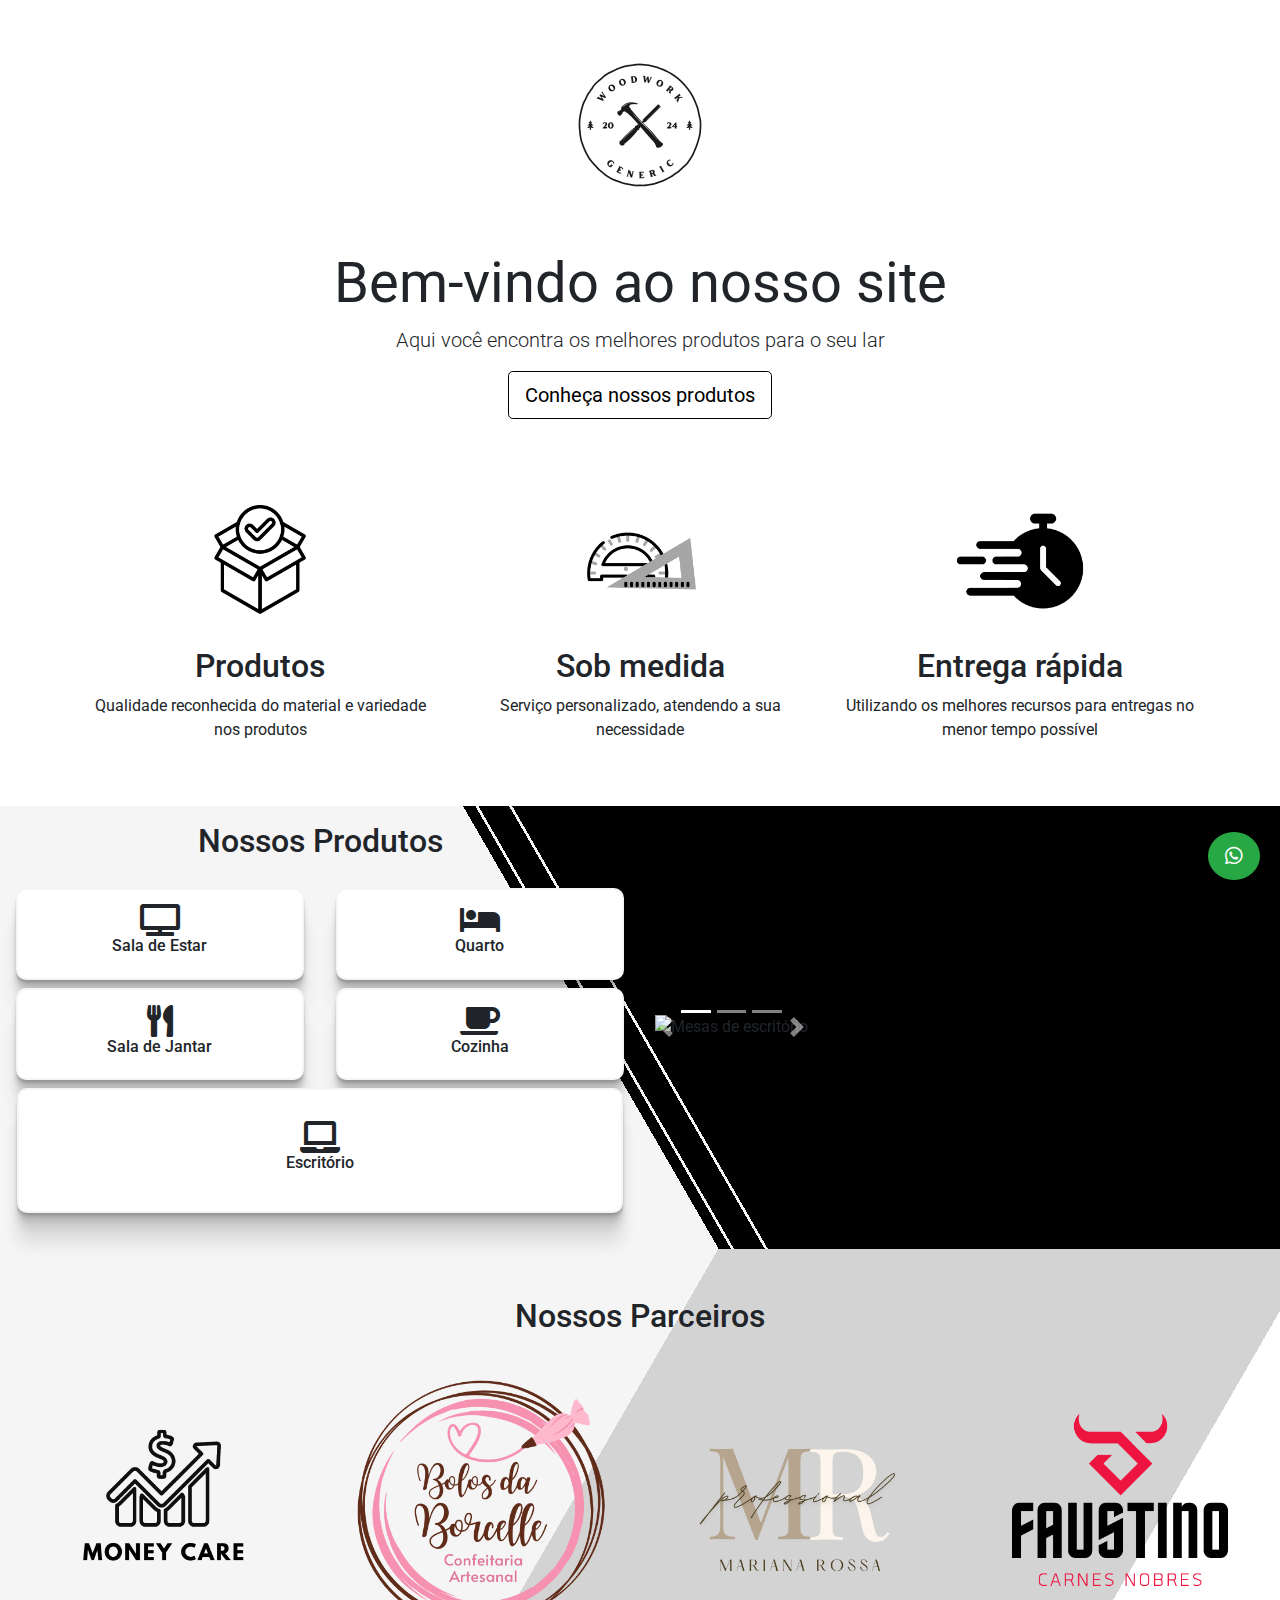
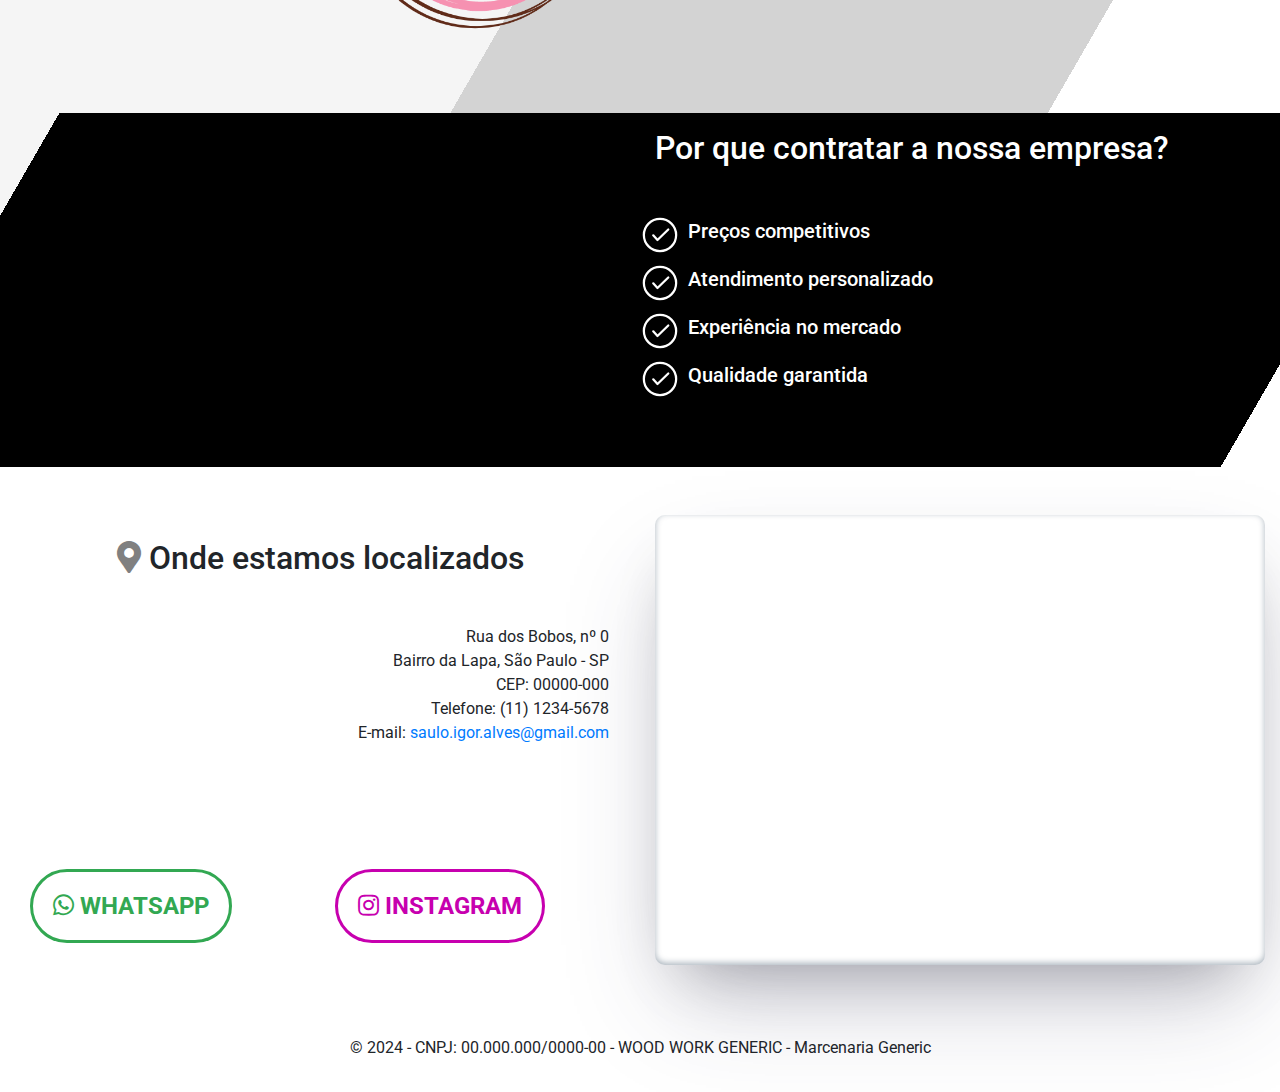
==== index.html @ a8cd64cd "Alteração de estrutura de projeto" ====
<!DOCTYPE html>
<html lang="en">
<head>
    <meta charset="UTF-8">
    <meta name="viewport" content="width=device-width, initial-scale=1.0">
    <title>Marcenaria Generic - Contagem</title>
    <!-- Adicione os links para os arquivos CSS do Bootstrap -->
    <link rel="stylesheet" href="https://stackpath.bootstrapcdn.com/bootstrap/4.5.2/css/bootstrap.min.css">

    <!-- Adicione os links para os arquivos CSS do Font Awesome -->
    <link rel="stylesheet" href="https://cdnjs.cloudflare.com/ajax/libs/font-awesome/5.15.1/css/all.min.css">
    <link rel="icon" href="assets/images/icon/icon_ww.ico">
    
    <!-- acrescentar o css produtos da pasta styles -->
    <link rel="stylesheet" href="styles/produtos.css">
    <link rel="stylesheet" href="styles/header.css">
    <link rel="stylesheet" href="styles/info.css">
    <link rel="stylesheet" href="styles/info-video.css">
    <link rel="stylesheet" href="styles/parceiros.css">

    <!-- Adicione os links para as fontes do Google Fonts -->
    <link href="https://fonts.googleapis.com/css2?family=Roboto:wght@400;700&display=swap" rel="stylesheet">
    <link href="https://fonts.googleapis.com/css2?family=Open+Sans:wght@400;700&display=swap" rel="stylesheet"> 
    
</head>
<body>
    <!-- Criar um banner com a logo da empresa uma mensagem de efeito e um botão de rolar para baixo -->
    <div class="container-fluid pb-4" id="header">
        <div class="row">
            <div class="col-12 text-center">
                <img src="assets/images/generic_logo.png" class="img-fluid" alt="Marcenaria Generic - Contagem - MG" style="max-width: 250px;">
            </div>
        </div>
        <div class="row">
            <div class="col-12">
                <h1 class="display-4 text-center" style="font-weight: 400;">Bem-vindo ao nosso site</h1>
            </div>
        </div>
        <div class="row">
            <div class="col-12">
                <p class="lead text-center">Aqui você encontra os melhores produtos para o seu lar</p>
            </div>
        </div>
        <div class="row">
            <div class="col-12 text-center">
                <a href="#produtos" id="btnHeader" class="btn btn-lg" style="border: 1.5px solid black; color: black;">Conheça nossos produtos</a>
            </div>
        </div>
    </div>
    <!-- create 3 columns with 1 image and 1 text align center -->
    <div class="container py-5">
        <div class="row">
            <div class="col-12 col-md-4 text-center">
                <img src="assets/images/icone_produtos.png" class="img-fluid" alt="Qualidade do produto - Marcenaria Generic - Contagem" style="max-width: 40%;">
                <h2 class="mt-3">Produtos</h2>
                <p>Qualidade reconhecida do material e variedade nos produtos</p>
            </div>
            <div class="col-12 col-md-4 text-center">
                <img src="assets/images/icone_sob_medida.png" class="img-fluid" alt="Moveis planejados sob medida" style="max-width: 40%;">
                <h2 class="mt-3">Sob medida</h2>
                <p>Serviço personalizado, atendendo a sua necessidade</p>
            </div>
            <div class="col-12 col-md-4 text-center">
                <img src="assets/images/icone_velocidade_entrega.png" class="img-fluid" alt="Entregamos em Belo Horizonte e Contagem" style="max-width: 40%;">
                <h2 class="mt-3">Entrega rápida</h2>
                <p>Utilizando os melhores recursos para entregas no menor tempo possível</p>
            </div>
        </div>
    </div>
    <!-- create a section with two columns where first has a title "Nossos Produtos" and a list with products and second has a carousel with many images of products -->
    <div class="container-fluid py-2" id="produtos" >
        <div class="row">
            <div class="col-12 col-md-6">
                <h2 class="text-center mt-2">Nossos Produtos</h2>
                <!-- create a grid with icon from font awesome and text about items: cadeira, armario, mesa, cozinha, escritorio -->
                <div class="row my-4">
                    <div class="col-6 text-center opcaoTipo my-1">
                        <div class="container" data-option="living-room">
                            <i class="fas fa-tv fa-pulse fa-2x d-block mx-auto"></i>
                            <h6 class="text-center">Sala de Estar</h6>
                        </div>
                    </div>
                    <div class="col-6 text-center opcaoTipo my-1">
                        <div class="container" data-option="bedroom">
                            <i class="fas fa-bed fa-pulse fa-2x d-block mx-auto"></i>
                            <h6 class="text-center">Quarto</h6>
                        </div>
                    </div>
                    <div class="col-6 text-center opcaoTipo my-1">
                        <div class="container" data-option="dining-room">
                            <i class="fas fa-utensils fa-pulse fa-2x d-block mx-auto"></i>
                            <h6 class="text-center">Sala de Jantar</h6>
                        </div>
                    </div>
                    <div class="col-6 text-center opcaoTipo my-1">
                        <div class="container" data-option="kitchen">
                            <i class="fas fa-coffee fa-pulse fa-2x d-block mx-auto"></i>
                            <h6 class="text-center">Cozinha</h6>
                        </div>
                    </div>
                    <div class="col-12 text-center opcaoTipo my-1">
                        <div class="container" data-option="office">
                            <i class="fas fa-laptop fa-pulse fa-2x d-block mx-auto"></i>
                            <h6 class="text-center">Escritório</h6>
                        </div>
                    </div>
                </div>
            </div>
            <div class="col-12 col-md-6 d-flex align-items-center">
                <div id="carouselProdutos" class="carousel slide" data-ride="carousel">
                    <ol class="carousel-indicators">
                        <li data-target="#carouselProdutos" data-slide-to="0" class="active"></li>
                        <li data-target="#carouselProdutos" data-slide-to="1"></li>
                        <li data-target="#carouselProdutos" data-slide-to="2"></li>
                    </ol>
                    <div class="carousel-inner">
                        <div class="carousel-item active" style="max-height: 460px;">
                            <img src="assets/images/office/desk_1.jpeg" class="d-block w-100" alt="Mesas de escritório">
                        </div>
                        <div class="carousel-item" style="max-height: 460px;">
                            <img src="assets/images/office/desk_2.jpeg" class="d-block w-100" alt="Armários planejados">
                        </div>
                        <div class="carousel-item" style="max-height: 460px;">
                            <img src="assets/images/office/desk_3.jpeg" class="d-block w-100" alt="Paineis para TV e Prateleiras">
                        </div>
                    </div>
                    <a class="carousel-control-prev" href="#carouselProdutos" role="button" data-slide="prev">
                        <span class="carousel-control-prev-icon" aria-hidden="true"></span>
                        <span class="sr-only">Anterior</span>
                    </a>
                    <a class="carousel-control-next" href="#carouselProdutos" role="button" data-slide="next">
                        <span class="carousel-control-next-icon" aria-hidden="true"></span>
                        <span class="sr-only">Próximo</span>
                    </a>
                </div>
            </div>
        </div>
    </div>

    <!-- secao onde teremos os parceiros da empresa, clientes sendo apresentados de forma dinamica sem utilizar o carousel -->
    <div class="container-fluid py-5" id="parceiros">
        <h2 class="text-center">Nossos Parceiros</h2>
        <div class="row">
            <div class="col-12 col-md-3 text-center my-3">
                <img src="assets/images/partners/partner_generic_1.png" class="img-fluid" alt="Armarios para casa e lojas">
            </div>
            <div class="col-12 col-md-3 text-center my-3">
                <img src="assets/images/partners/partner_generic_2.png" class="img-fluid" alt="Serviço personalizado para comércio">
            </div>
            <div class="col-12 col-md-3 text-center my-3">
                <img src="assets/images/partners/partner_generic_3.png" class="img-fluid" alt="Variedade e atendimento de qualidade">
            </div>
            <div class="col-12 col-md-3 text-center my-3">
                <img src="assets/images/partners/partner_generic_4.png" class="img-fluid" alt="Atendendo região metropolitana de BH">
            </div>
        </div>
    </div>

   <!-- secao com uma coluna com video sobre a empresa e na outra coluna um texto sobre porque contratar nossa empresa -->
    <div class="container-fluid py-3 text-white" id="info-video">
        <div class="row">
            <div class="col-12 col-md-6">
                <video width="100%" height="315" autoplay loop muted playsinline>
                    <source src="assets/videos/header_video_completo _720.mp4" type="video/mp4">
                </video>
            </div>
            <div class="col-12 col-md-6 d-flex">
                <div>
                    <h2>Por que contratar a nossa empresa?</h2>
                    <div class="row mt-5 d-flex align-items-center">
                        <div class="checkbox-wrapper-31">
                            <input type="checkbox" checked disabled/>
                            <svg viewBox="0 0 35.6 35.6">
                              <circle class="background" cx="17.8" cy="17.8" r="17.8"></circle>
                              <circle class="stroke" cx="17.8" cy="17.8" r="14.37"></circle>
                              <polyline class="check" points="11.78 18.12 15.55 22.23 25.17 12.87"></polyline>
                            </svg>
                        </div>              
                        <h5 class="ml-2">Preços competitivos</h5>
                    </div>
                    <div class="row my-2 d-flex align-items-center">
                        <div class="checkbox-wrapper-31">
                            <input type="checkbox" checked disabled/>
                            <svg viewBox="0 0 35.6 35.6">
                              <circle class="background" cx="17.8" cy="17.8" r="17.8"></circle>
                              <circle class="stroke" cx="17.8" cy="17.8" r="14.37"></circle>
                              <polyline class="check" points="11.78 18.12 15.55 22.23 25.17 12.87"></polyline>
                            </svg>
                        </div>              
                        <h5 class="ml-2">Atendimento personalizado</h5>
                    </div>
                    <div class="row d-flex align-items-center">
                        <div class="checkbox-wrapper-31">
                            <input type="checkbox" checked disabled/>
                            <svg viewBox="0 0 35.6 35.6">
                              <circle class="background" cx="17.8" cy="17.8" r="17.8"></circle>
                              <circle class="stroke" cx="17.8" cy="17.8" r="14.37"></circle>
                              <polyline class="check" points="11.78 18.12 15.55 22.23 25.17 12.87"></polyline>
                            </svg>
                        </div>              
                        <h5 class="ml-2">Experiência no mercado</h5>
                    </div>
                    <div class="row my-2 d-flex align-items-center">
                        <div class="checkbox-wrapper-31">
                            <input type="checkbox" checked disabled/>
                            <svg viewBox="0 0 35.6 35.6">
                              <circle class="background" cx="17.8" cy="17.8" r="17.8"></circle>
                              <circle class="stroke" cx="17.8" cy="17.8" r="14.37"></circle>
                              <polyline class="check" points="11.78 18.12 15.55 22.23 25.17 12.87"></polyline>
                            </svg>
                        </div>              
                        <h5 class="ml-2">Qualidade garantida</h5>
                    </div>
                    
                </div>
            </div>
        </div>
    </div>

    <!-- secao de onde estamos localizados com duas colunas, onde a primeira apresenta os dados com o endereço e o segundo um mapa com a localização do google maps -->
    <div class="container-fluid py-5">
        <div class="row">
            <div class="col-12 col-md-6 py-4 text-end d-flex flex-column justify-content-between my-3 my-md-0" id="text-info">
                <div>
                    <h2 id="titleOndeEstamos"><i class="fas fa-map-marker-alt" style="color: gray"></i> Onde estamos localizados</h2>
                    <p class="mt-5 mr-3">Rua dos Bobos, nº 0</p>
                    <p class="mr-3"> Bairro da Lapa, São Paulo - SP</p>
                    <p class="mr-3">CEP: 00000-000</p>
                    <p class="mr-3">Telefone: (11) 1234-5678</p>
                    <p class="mr-3 mb-3 mb-md-0">E-mail:
                        <a href="mailto:saulo.igor.alves@gmail.com">saulo.igor.alves@gmail.com</a>
                    </p>
                </div>
                <div class="container py-4">
                    <div class="row">
                        <div class="col-md-6 my-4 my-md-0">
                            <a href="https://api.whatsapp.com/send?phone=5511987654321" id="btn-whatsapp" style="color: #32a852; border: 3px solid #32a852;">
                                <i class="fab fa-whatsapp"></i>
                                WHATSAPP
                            </a>
                        </div>
                        <div class="col-md-6 my-4 my-md-0">
                            <a href="https://www.instagram.com/" id="btn-instagram" style="color: #c700af; border: 3px solid #c700af;">
                                <i class="fab fa-instagram"></i>
                                INSTAGRAM
                            </a>
                        </div>
                    </div>
                </div>
            </div>
            <div class="col-12 col-md-6">
                <iframe id="mapa" src="https://www.google.com/maps/embed?pb=!1m18!1m12!1m3!1d3657.073394394073!2d-46.68807368502147!3d-23.55051968467914!2m3!1f0!2f0!3f0!3m2!1i1024!2i768!4f13.1!3m3!1m2!1s0x94ce5b8b0f3d3d3f%3A0x8e3e3e3e3e3e3e3e!2sRua%20dos%20Bobos%2C%20n%C2%BA%200%20-%20Bairro%20da%20Lapa%2C%20S%C3%A3o%20Paulo%20-%20SP%2C%2000000-000!5e0!3m2!1spt-BR!2sbr!4v1601550730003!5m2!1spt-BR!2sbr" width="100%" height="450" frameborder="0" style="border:0;" allowfullscreen="" aria-hidden="false" tabindex="0" alt="Petrolândia - Contagem - MG"></iframe>
            </div>
        </div>
    </div>
    <!-- footer somente com o texto de direitos autorais cnpj nome fantasia razao social e copyrigth -->
    <footer class="container-fluid text-center py-3 bg-black">
        <p>&copy; 2024 - CNPJ: 00.000.000/0000-00 - WOOD WORK GENERIC - Marcenaria Generic</p>
    </footer>

    <!-- create float button on page for contact via whatsapp -->
    <a
        href="https://api.whatsapp.com/send?phone=5511987654321"
        class="btn btn-success rounded-circle position-fixed btn-lg"
        style="bottom: 20px; right: 20px"
        ><i class="fab fa-whatsapp"></i
    ></a>

    <!-- Adicione os scripts do Bootstrap -->
    <script src="https://code.jquery.com/jquery-3.5.1.slim.min.js"></script>
    <script src="https://cdn.jsdelivr.net/npm/@popperjs/core@2.5.4/dist/umd/popper.min.js"></script>
    <script src="https://stackpath.bootstrapcdn.com/bootstrap/4.5.2/js/bootstrap.min.js"></script>

    <!-- adiciona os scripts da pasta scripts do projeto -->
    <script src="scripts/produtos.js"></script>
</body>
</html>
---- styles/produtos.css ----
.opcaoTipo .container {
    width: 99.5%;
    border-radius: 10px; /* Rounded corners */
    box-shadow: rgba(0, 0, 0, 0.09) 0px 2px 1px, rgba(0, 0, 0, 0.09) 0px 4px 2px, rgba(0, 0, 0, 0.09) 0px 8px 4px, rgba(0, 0, 0, 0.09) 0px 16px 8px, rgba(0, 0, 0, 0.09) 0px 32px 16px;
    padding-top: 5%; /* Vertical padding */
    padding-bottom: 5%; /* Vertical padding */
    background-color: white;
    border: 2px solid whitesmoke;
}

#produtos {
    background: linear-gradient(-120deg, black 50%,whitesmoke 50%,whitesmoke 50.2%, black 50.2%, black 52.2%,whitesmoke 52.2%,whitesmoke 52.4%, black 52.4%, black 53.2%,whitesmoke 53.2%);
    background-size: cover;
}

@keyframes custom-pulse {
    0% { transform: scale(1); }
    50% { transform: scale(0.9); }
    100% { transform: scale(1); }
  }
  
  .fas {
    animation: custom-pulse 3s ease-in-out;
    animation-iteration-count: 3; /* Controla o número de vezes que a animação deve acontecer */
  }
---- styles/header.css ----
#header {
    background: linear-gradient(rgba(255, 255, 255, 0.7), rgba(255, 255, 255, 0.7)), url('../assets/images/woodwork_background.jpeg');
    background-size: cover;
    
}

#btnHeader:hover {
    color: white !important;
    background-color: black;
    
}
---- styles/info.css ----
#mapa{
    border-radius: 10px;
    box-shadow: rgba(50, 50, 93, 0.25) 0px 50px 100px -20px, rgba(0, 0, 0, 0.3) 0px 30px 60px -30px, rgba(10, 37, 64, 0.35) 0px -2px 6px 0px inset;
}

#text-info {

    p {
        text-align: end !important;
        margin-bottom: 0 !important;
    }

    .container a{
        border-radius: 40px; 
        padding: 20px;
        background-color: white;
        text-decoration: none;
        font-size: x-large;
        font-weight: bold;
    }
}

#btn-whatsapp:hover {
    background-color: #32a852 !important;
    color: white !important;
}

#btn-instagram:hover {
    background-color: #c700af !important;
    color: white !important;
}

#titleOndeEstamos{
    margin: 0 auto !important;
    text-align: center !important;
    
}
---- styles/info-video.css ----
.checkbox-wrapper-31:hover .check {
    stroke-dashoffset: 0;
  }

  .checkbox-wrapper-31 {
    position: relative;
    display: inline-block;
    width: 40px;
    height: 40px;
  }
  .checkbox-wrapper-31 .background {
    fill: #ccc;
    transition: ease all 0.6s;
    -webkit-transition: ease all 0.6s;
  }
  .checkbox-wrapper-31 .stroke {
    fill: none;
    stroke: #fff;
    stroke-miterlimit: 10;
    stroke-width: 2px;
    stroke-dashoffset: 100;
    stroke-dasharray: 100;
    transition: ease all 0.6s;
    -webkit-transition: ease all 0.6s;
  }
  .checkbox-wrapper-31 .check {
    fill: none;
    stroke: #fff;
    stroke-linecap: round;
    stroke-linejoin: round;
    stroke-width: 2px;
    stroke-dashoffset: 22;
    stroke-dasharray: 22;
    transition: ease all 0.6s;
    -webkit-transition: ease all 0.6s;
  }
  .checkbox-wrapper-31 input[type=checkbox] {
    position: absolute;
    width: 100%;
    height: 100%;
    left: 0;
    top: 0;
    margin: 0;
    opacity: 0;
    -appearance: none;
    
  }
  .checkbox-wrapper-31 input[type=checkbox]:hover {
    cursor: pointer;
  }
  .checkbox-wrapper-31 input[type=checkbox]:checked + svg .background {
    fill: transparent;
  }
  .checkbox-wrapper-31 input[type=checkbox]:checked + svg .stroke {
    stroke-dashoffset: 0;
  }
  .checkbox-wrapper-31 input[type=checkbox]:checked + svg .check {
    stroke-dashoffset: 0;
  }

  #info-video{
    background: linear-gradient(
      -60deg,
      white 4%,
      black 4%,
      black 96%,
      whitesmoke 96%
    );
  }
---- styles/parceiros.css ----
#parceiros {
    /* background: linear-gradient(60deg, white 10%,whitesmoke 10%,whitesmoke 10.2%, white 10.2%, white 12.2%,whitesmoke 12.2%,whitesmoke 12.4%, white 12.4%, white 13.2%,whitesmoke 13.2%);
     */
     background: linear-gradient(
        -60deg,
        white 15%,
        lightgray 15%,
        lightgray 53.6%,
        whitesmoke 53.6%
      );
     

}
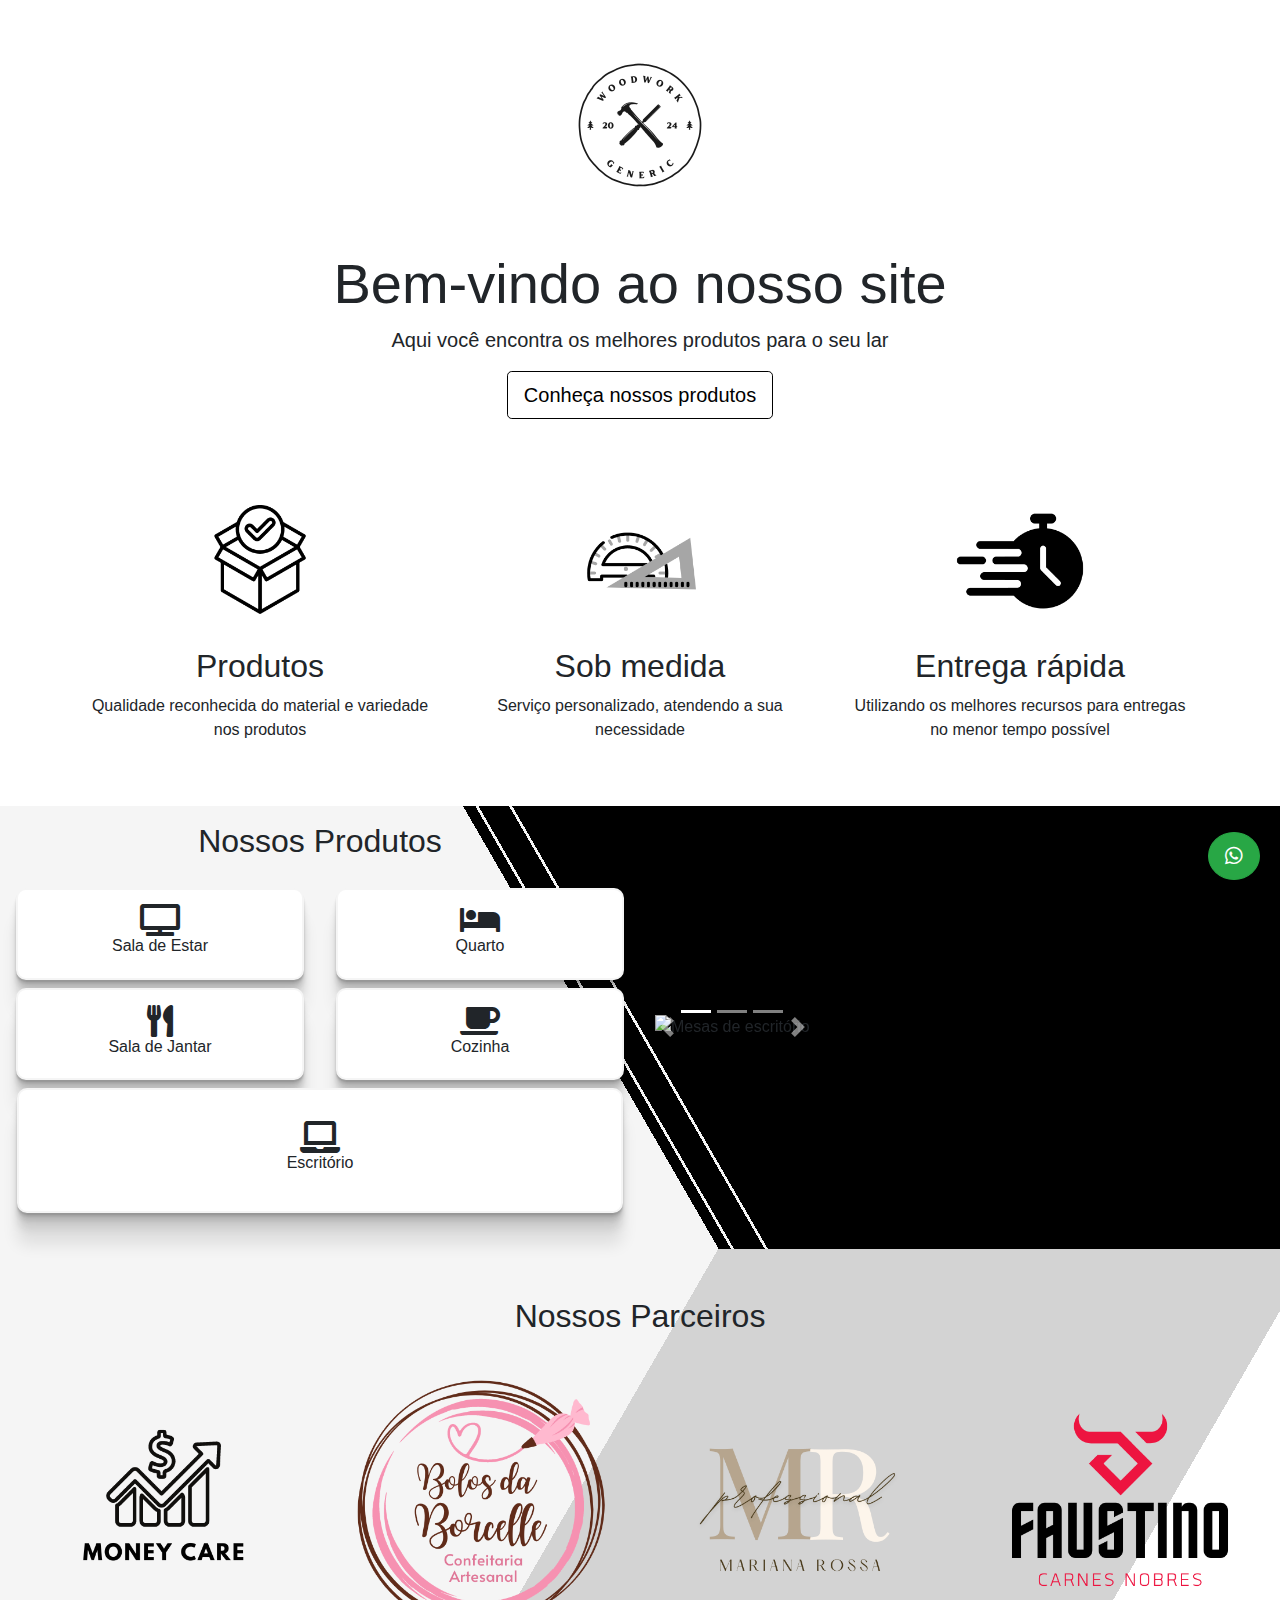
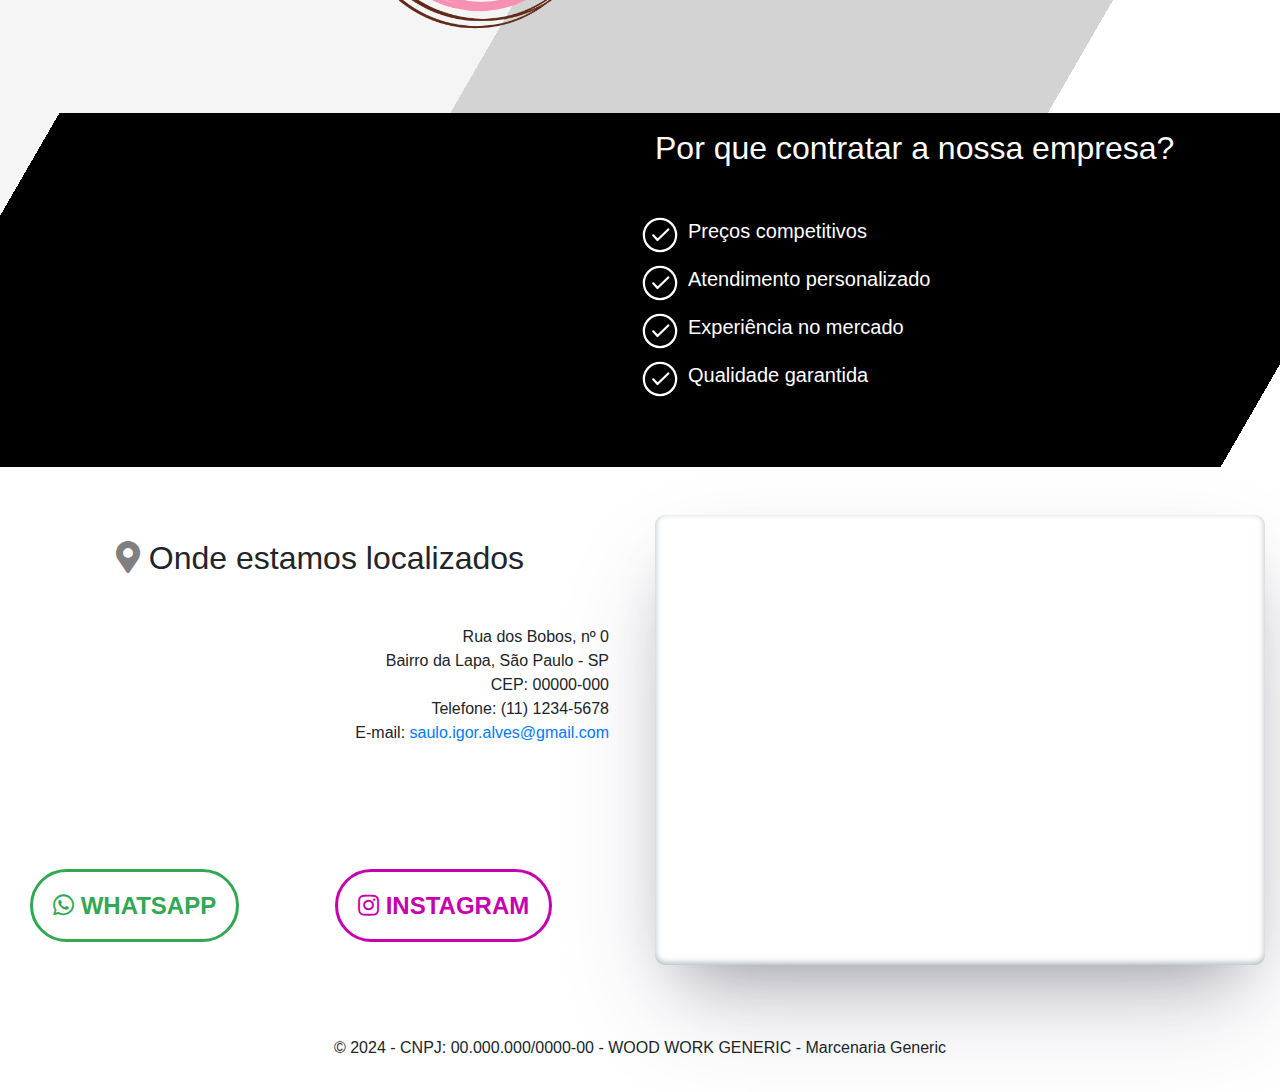
==== commit f8314ddd: "Melhorias na performance do site" ====
--- a/index.html
+++ b/index.html
@@ -12,16 +12,8 @@
     <link rel="icon" href="assets/images/icon/icon_ww.ico">
     
     <!-- acrescentar o css produtos da pasta styles -->
-    <link rel="stylesheet" href="styles/produtos.css">
-    <link rel="stylesheet" href="styles/header.css">
-    <link rel="stylesheet" href="styles/info.css">
-    <link rel="stylesheet" href="styles/info-video.css">
-    <link rel="stylesheet" href="styles/parceiros.css">
-
-    <!-- Adicione os links para as fontes do Google Fonts -->
-    <link href="https://fonts.googleapis.com/css2?family=Roboto:wght@400;700&display=swap" rel="stylesheet">
-    <link href="https://fonts.googleapis.com/css2?family=Open+Sans:wght@400;700&display=swap" rel="stylesheet"> 
-    
+    <link rel="stylesheet" href="styles/styles.css">
+
 </head>
 <body>
     <!-- Criar um banner com a logo da empresa uma mensagem de efeito e um botão de rolar para baixo -->
@@ -76,31 +68,31 @@
                 <div class="row my-4">
                     <div class="col-6 text-center opcaoTipo my-1">
                         <div class="container" data-option="living-room">
-                            <i class="fas fa-tv fa-pulse fa-2x d-block mx-auto"></i>
+                            <i class="fas fa-tv fa-2x d-block mx-auto"></i>
                             <h6 class="text-center">Sala de Estar</h6>
                         </div>
                     </div>
                     <div class="col-6 text-center opcaoTipo my-1">
                         <div class="container" data-option="bedroom">
-                            <i class="fas fa-bed fa-pulse fa-2x d-block mx-auto"></i>
+                            <i class="fas fa-bed fa-2x d-block mx-auto"></i>
                             <h6 class="text-center">Quarto</h6>
                         </div>
                     </div>
                     <div class="col-6 text-center opcaoTipo my-1">
                         <div class="container" data-option="dining-room">
-                            <i class="fas fa-utensils fa-pulse fa-2x d-block mx-auto"></i>
+                            <i class="fas fa-utensils fa-2x d-block mx-auto"></i>
                             <h6 class="text-center">Sala de Jantar</h6>
                         </div>
                     </div>
                     <div class="col-6 text-center opcaoTipo my-1">
                         <div class="container" data-option="kitchen">
-                            <i class="fas fa-coffee fa-pulse fa-2x d-block mx-auto"></i>
+                            <i class="fas fa-coffee fa-2x d-block mx-auto"></i>
                             <h6 class="text-center">Cozinha</h6>
                         </div>
                     </div>
                     <div class="col-12 text-center opcaoTipo my-1">
                         <div class="container" data-option="office">
-                            <i class="fas fa-laptop fa-pulse fa-2x d-block mx-auto"></i>
+                            <i class="fas fa-laptop fa-2x d-block mx-auto"></i>
                             <h6 class="text-center">Escritório</h6>
                         </div>
                     </div>
@@ -260,18 +252,19 @@
 
     <!-- create float button on page for contact via whatsapp -->
     <a
-        href="https://api.whatsapp.com/send?phone=5511987654321"
+        href="https://api.whatsapp.com/send?phone=5531975157421"
         class="btn btn-success rounded-circle position-fixed btn-lg"
         style="bottom: 20px; right: 20px"
         ><i class="fab fa-whatsapp"></i
     ></a>
 
+    <div id="loader">
+        <div class="spinner"></div>
+    </div>
+
     <!-- Adicione os scripts do Bootstrap -->
     <script src="https://code.jquery.com/jquery-3.5.1.slim.min.js"></script>
-    <script src="https://cdn.jsdelivr.net/npm/@popperjs/core@2.5.4/dist/umd/popper.min.js"></script>
     <script src="https://stackpath.bootstrapcdn.com/bootstrap/4.5.2/js/bootstrap.min.js"></script>
-
-    <!-- adiciona os scripts da pasta scripts do projeto -->
     <script src="scripts/produtos.js"></script>
 </body>
 </html>
--- a/styles/styles.css
+++ b/styles/styles.css
@@ -0,0 +1,204 @@
+#header {
+    background: linear-gradient(rgba(255, 255, 255, 0.7), rgba(255, 255, 255, 0.7)), url('../assets/images/woodwork_background.jpeg');
+    background-size: cover;
+    
+}
+
+#btnHeader:hover {
+    color: white !important;
+    background-color: black;
+    
+}
+
+
+.checkbox-wrapper-31:hover .check {
+    stroke-dashoffset: 0;
+  }
+
+  .checkbox-wrapper-31 {
+    position: relative;
+    display: inline-block;
+    width: 40px;
+    height: 40px;
+  }
+  .checkbox-wrapper-31 .background {
+    fill: #ccc;
+    transition: ease all 0.6s;
+    -webkit-transition: ease all 0.6s;
+  }
+  .checkbox-wrapper-31 .stroke {
+    fill: none;
+    stroke: #fff;
+    stroke-miterlimit: 10;
+    stroke-width: 2px;
+    stroke-dashoffset: 100;
+    stroke-dasharray: 100;
+    transition: ease all 0.6s;
+    -webkit-transition: ease all 0.6s;
+  }
+  .checkbox-wrapper-31 .check {
+    fill: none;
+    stroke: #fff;
+    stroke-linecap: round;
+    stroke-linejoin: round;
+    stroke-width: 2px;
+    stroke-dashoffset: 22;
+    stroke-dasharray: 22;
+    transition: ease all 0.6s;
+    -webkit-transition: ease all 0.6s;
+  }
+  .checkbox-wrapper-31 input[type=checkbox] {
+    position: absolute;
+    width: 100%;
+    height: 100%;
+    left: 0;
+    top: 0;
+    margin: 0;
+    opacity: 0;
+    -appearance: none;
+    
+  }
+  .checkbox-wrapper-31 input[type=checkbox]:hover {
+    cursor: pointer;
+  }
+  .checkbox-wrapper-31 input[type=checkbox]:checked + svg .background {
+    fill: transparent;
+  }
+  .checkbox-wrapper-31 input[type=checkbox]:checked + svg .stroke {
+    stroke-dashoffset: 0;
+  }
+  .checkbox-wrapper-31 input[type=checkbox]:checked + svg .check {
+    stroke-dashoffset: 0;
+  }
+
+  #info-video{
+    background: linear-gradient(
+      -60deg,
+      white 4%,
+      black 4%,
+      black 96%,
+      whitesmoke 96%
+    );
+  }
+
+  #mapa{
+    border-radius: 10px;
+    box-shadow: rgba(50, 50, 93, 0.25) 0px 50px 100px -20px, rgba(0, 0, 0, 0.3) 0px 30px 60px -30px, rgba(10, 37, 64, 0.35) 0px -2px 6px 0px inset;
+}
+
+#text-info {
+
+    p {
+        text-align: end !important;
+        margin-bottom: 0 !important;
+    }
+
+    .container a{
+        border-radius: 40px; 
+        padding: 20px;
+        background-color: white;
+        text-decoration: none;
+        font-size: x-large;
+        font-weight: bold;
+    }
+}
+
+#btn-whatsapp:hover {
+    background-color: #32a852 !important;
+    color: white !important;
+}
+
+#btn-instagram:hover {
+    background-color: #c700af !important;
+    color: white !important;
+}
+
+#titleOndeEstamos{
+    margin: 0 auto !important;
+    text-align: center !important;
+    
+}
+
+#parceiros {
+    /* background: linear-gradient(60deg, white 10%,whitesmoke 10%,whitesmoke 10.2%, white 10.2%, white 12.2%,whitesmoke 12.2%,whitesmoke 12.4%, white 12.4%, white 13.2%,whitesmoke 13.2%);
+     */
+     background: linear-gradient(
+        -60deg,
+        white 15%,
+        lightgray 15%,
+        lightgray 53.6%,
+        whitesmoke 53.6%
+      );
+     
+
+}
+
+.opcaoTipo .container {
+    width: 99.5%;
+    border-radius: 10px; /* Rounded corners */
+    box-shadow: rgba(0, 0, 0, 0.09) 0px 2px 1px, rgba(0, 0, 0, 0.09) 0px 4px 2px, rgba(0, 0, 0, 0.09) 0px 8px 4px, rgba(0, 0, 0, 0.09) 0px 16px 8px, rgba(0, 0, 0, 0.09) 0px 32px 16px;
+    padding-top: 5%; /* Vertical padding */
+    padding-bottom: 5%; /* Vertical padding */
+    background-color: white;
+    border: 2px solid whitesmoke;
+}
+
+#produtos {
+    background: linear-gradient(-120deg, black 50%,whitesmoke 50%,whitesmoke 50.2%, black 50.2%, black 52.2%,whitesmoke 52.2%,whitesmoke 52.4%, black 52.4%, black 53.2%,whitesmoke 53.2%);
+    background-size: cover;
+}
+
+/* Esconde o conteúdo do site enquanto está carregando */
+body:not(.loaded) {
+  overflow: hidden;
+}
+
+/* Estilos para o loader */
+#loader {
+  position: fixed;
+  left: 0;
+  top: 0;
+  width: 100%;
+  height: 100%;
+  background-color: #fff;
+  z-index: 9999;
+  text-align: center;
+  line-height: 100vh;
+}
+
+/* Esconde o loader quando o site está carregado */
+body.loaded #loader {
+  opacity: 0;
+  transition: opacity 1s ease-out;
+  visibility: hidden;
+}
+
+.spinner {
+  margin: 100px auto;
+  width: 40px;
+  height: 40px;
+  position: relative;
+}
+
+.spinner::before {
+  content: "";
+  position: absolute;
+  top: 0;
+  left: 0;
+  right: 0;
+  bottom: 0;
+  border: 4px solid transparent;
+  border-top-color: #000;
+  border-radius: 50%;
+  animation: spin 1s linear infinite;
+}
+
+@keyframes spin {
+  to {
+      transform: rotate(1turn);
+  }
+}
+
+
+
+
